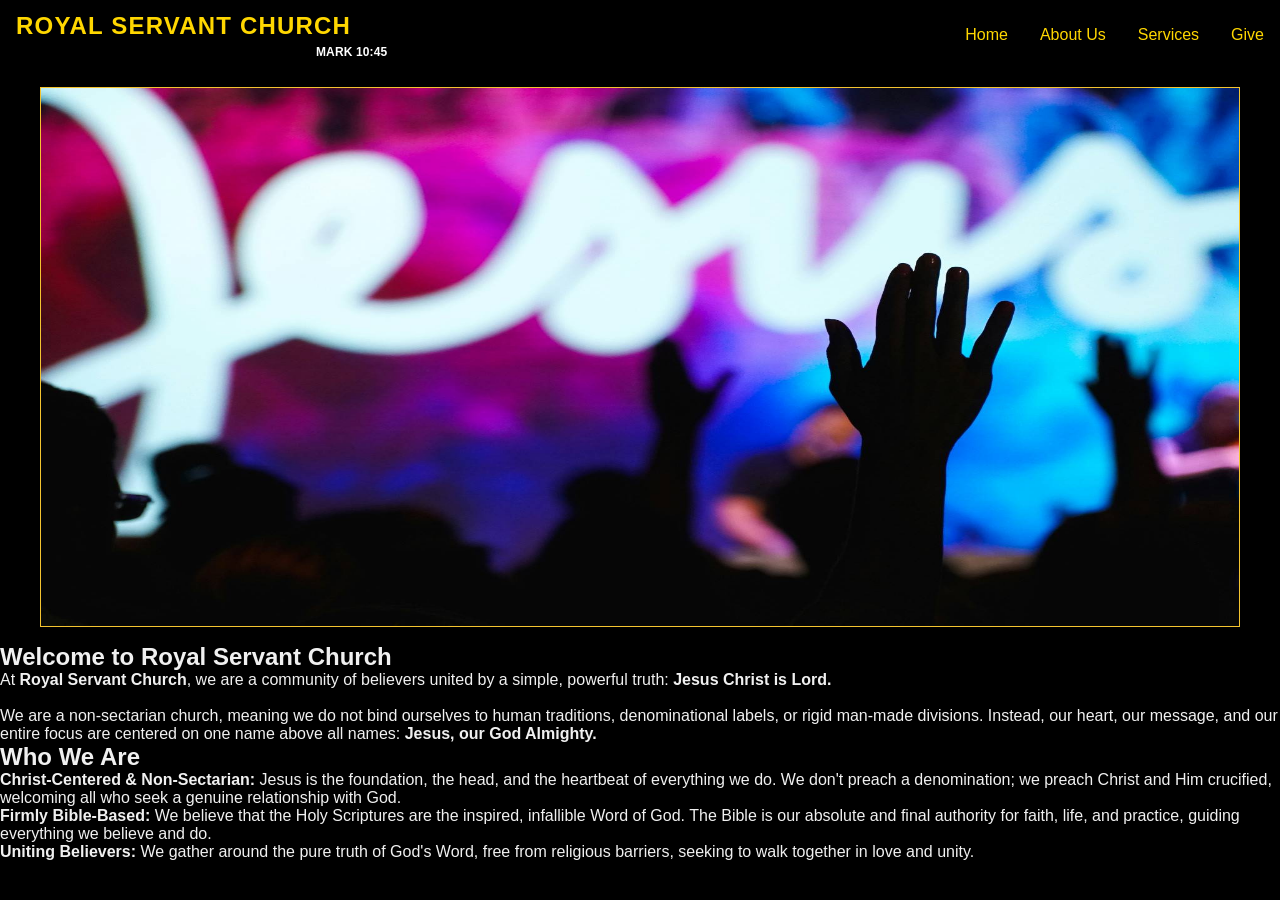
==== about.html @ b0e4ea61 "us" ====
<!DOCTYPE html>
<html lang="en">
<head>
  <meta charset="UTF-8">
  <meta name="viewport" content="width=device-width, initial-scale=1.0">
  <title>About Us | Royal Servant Church</title>
  <link rel="stylesheet" href="style.css">
</head>
<body>
  <!-- header (copy from index.html) -->
   <header class="site-header">
        <div class="brand">
            <a href="/" class="logo">ROYAL SERVANT CHURCH</a>
            <span class="tagline">MARK 10:45</span>
        </div>
        <nav class="main-nav">
            <ul>
                <li><a href="index.html">Home</a></li>
                <li><a href="about.html">About Us</a></li>
                <li><a href="services.html">Services</a></li>
                <li><a href="give.html">Give</a></li>
            </ul>
        </nav>
      </header>
      <main>
        <section class="hero">
           <div class="hero-about">
             <h1 class="hero-us">About Us</h1>
           </div>
        </section>
       <!-- your About content (main) -->
      <div class="about-block">
        <div class="about-section">
           <section class="about-content">
            <h1>Welcome to Royal Servant Church</h1>
            <p>At <strong>Royal Servant Church</strong>, we are a community of believers united by a simple, powerful truth: <strong>Jesus Christ is Lord.</strong></p>
            <br>
            <p>We are a non-sectarian church, meaning we do not bind ourselves to human traditions, denominational labels, or rigid man-made divisions. Instead, our heart, our message, and our entire focus are centered on one name above all names: <strong>Jesus, our God Almighty.</strong></p>
            </section> 
        </div>
        <div class="who-section">
          <section class="who-content">
            <h1>Who We Are</h1>
            <ul>
              <li><strong>Christ-Centered & Non-Sectarian:</strong> Jesus is the foundation, the head, and the heartbeat of everything we do. We don't preach a denomination; we preach Christ and Him crucified, welcoming all who seek a genuine relationship with God.</li>
              <li><strong>Firmly Bible-Based:</strong> We believe that the Holy Scriptures are the inspired, infallible Word of God. The Bible is our absolute and final authority for faith, life, and practice, guiding everything we believe and do.</li>
              <li><strong>Uniting Believers:</strong> We gather around the pure truth of God's Word, free from religious barriers, seeking to walk together in love and unity.</li>
            </ul>
          </section>
        </div>
        </main>
        </div>


  <!-- footer (copy from index.html) -->
</body>
</html>
---- style.css ----
*{
    margin: 0;
    padding: 0;
    box-sizing: border-box; 
}

body{
    font-family: sans-serif;
    background-color: #000000;
    color: #f0f0f0;
}
/* ===== Header Styles ===== */
.site-header {
    display: flex;
    justify-content: space-between;
    align-items: center;
    padding: 0.75rem 1em;
    position: sticky;
    top: 0;
    background-color: #000;
    z-index: 100;
}
.brand {
    display: inline-grid;
    align-items: baseline;
    gap: 0.3rem;
}
.logo {
    font-size: 1.5rem;
    font-weight: 800;
    text-decoration: none;
    color: gold;
    letter-spacing: 0.05em;

}
.tagline {
    font-size: 0.75rem;
    font-weight: 700;
    letter-spacing: 0.01em;
    color: white;
    margin: 0 0 0 300px;
}
.main-nav ul {
    list-style: none;
    display: flex;
    gap: 2rem;
    color: gold;
}
.main-nav a {
    text-decoration: none;
    color: inherit;
}
/* ===== hero Styles ===== */
.hero {
    position: relative;
    min-height: 60vh;          /* was 90vh — this was pushing everything down */
    display: flex;
    flex-direction: column;
    align-items: center;
    justify-content: center;
    text-align: center;
    background-color:#000;
    overflow: hidden;
    padding: 2rem;
    border: 1px solid #f4c430;    /* the container outline from your sketch */
    margin: 1rem;                 /* small gap so it doesn't touch the header */
    max-width: 1200px;      /* controls how wide the hero box is */
    margin: 1rem auto;      /* auto = centers it horizontally */
}
/* ===== Hero Swipe Slideshow (CSS-only, no extra HTML needed) ===== */
/* ===== Hero Swipe Slideshow (CSS-only, no extra HTML needed) ===== */

/* HOW IT WORKS:
   1. .hero::before creates a very wide invisible strip (7x the hero's width).
   2. All the photos are placed side by side inside that strip.
   3. The animation slides the strip to the left, so the next photo
      appears, one after another.
   4. .hero has overflow: hidden, so only ONE photo is visible at a time. */

.hero::before {
  content: "";              /* required for ::before to appear */
  position: absolute;       /* lets the strip sit behind your text */
  top: 0;
  left: 0;                  /* strip starts at the left edge of the hero */
  width: 700%;              /* 7 slots x 100% (6 photos + 1 repeat of photo 1) */
  height: 100%;             /* same height as the hero box */
  z-index: 0;               /* lowest layer: overlay, glow and text sit above it */

  /* The photos, in the order they will appear (left to right).
     The 7th is a copy of the 1st so the loop restarts without a visible jump. */
  background-image:
    url('images/crowd-hero1.jpg'),
    url('images/crowd-hero2.jpg'),
    url('images/crowd-hero3.jpg'),
    url('images/crowd-hero4.jpg'),
    url('images/crowd-hero5.jpg'),
    url('images/crowd-hero6.jpg'),
    url('images/crowd-hero1.jpg');   /* repeat of photo 1 for a seamless loop */

  /* Each photo takes 1/7 of the strip (100% / 7 = 14.2857%),
     which equals exactly one hero-width, and fills the full height. */
  background-size: 14.2857% 100%;

  background-repeat: no-repeat;     /* stop photos from tiling into each other */

  /* Where each photo sits along the strip.
     Spread evenly from the far left (0%) to the far right (100%). */
  background-position:
    0% 0,        /* photo 1 */
    16.667% 0,   /* photo 2 */
    33.333% 0,   /* photo 3 */
    50% 0,       /* photo 4 */
    66.667% 0,   /* photo 5 */
    83.333% 0,   /* photo 6 */
    100% 0;      /* photo 1 again (the repeat) */

  /* Runs the slide animation below.
     24s     = time for the whole cycle (about 4s per photo). Lower = faster.
     ease-in-out = each slide starts and ends smoothly.
     infinite = repeat forever. */
  animation: slideInLeft 24s ease-in-out infinite;
}

/* The animation: moves the strip left, one photo-width at a time.
   Two percentages on one line (e.g. 0%, 14%) means "stay still" between them.
   The gap to the next line is when the slide happens.
   Each step moves left by 14.2857% (one photo-width of the strip). */
@keyframes slideInLeft {
  0%, 14%        { transform: translateX(0); }          /* showing photo 1 */
  16.67%, 30.67% { transform: translateX(-14.2857%); }  /* showing photo 2 */
  33.33%, 47.33% { transform: translateX(-28.5714%); }  /* showing photo 3 */
  50%, 64%       { transform: translateX(-42.8571%); }  /* showing photo 4 */
  66.67%, 80.67% { transform: translateX(-57.1429%); }  /* showing photo 5 */
  83.33%, 97.33% { transform: translateX(-71.4286%); }  /* showing photo 6 */
  100%           { transform: translateX(-85.7143%); }  /* showing repeat of photo 1, then loops back to start */
}

.hero-overlay {
  position: absolute;
  inset: 0;
  background: rgba(0,0,0,0.65);
  z-index: 1;
}
.hero-glow {
    position: absolute;
    top: 50%;
    left: 50%;
    width: 50%;
    width: 500px;
    height: 500px;
    background: radial-gradient(circle, rgba(244,196,48,0.55) 0%, rgba(244,196,48,0.15) 40%, transparent 70%);
    transform: translate(-50%, -50%);
    z-index: 2;
    filter: blur(10px);
}
.hero-eyebrow {
    color: #f4c430;
    font-size: 0.85rem;
    letter-spacing: 0.15em;
    font-weight: 700;
    margin-bottom: 1rem;
    position: relative;
    z-index: 2;
} 
.hero-slogan {
  color: #fff;
  font-size: 3.5rem;
  font-weight: 800;
  line-height: 1.15;
  letter-spacing: 0.01em;
  margin-bottom: 1rem;
  position: relative;
  z-index: 2;
} 
.hero-sub {
  color: #ccc;
  font-size: 1.1rem;
  letter-spacing: 0.05em;
  position: relative;
  z-index: 2;
} 
.hero h2,
.hero p { 
  position: relative;
  z-index: 1;
}
.hero p {
  font-size: 1.1rem;
  color: #f4c430;
  margin-bottom: 2rem;
}
/* ===== Select Nav (Music/Photos/Resources/Events) ===== */
.select-nav ul {
  list-style: none;
  display: flex;
  justify-content: center;  /* spreads them edge to edge */
  gap: 8.2rem;
  padding: 3rem 1rem;
  margin: 0 1rem;                   /* lines up with .hero's margin: 1rem */
  flex-wrap: wrap;
}

.select-nav li {
  border: 1px solid #333;        /* subtle box, not a button look */
  border-radius: 8px;
  padding: 1.5rem;
  flex: 1;
  min-width: 200px;
  text-align: center;
  background: rgba(244,196,48,0.03);
}

.nav-btn {
  display: inline-block;
  border: 2px solid #f4c430;
  border-radius: 50px;           /* pill button shape */
  padding: 0.5rem 1.5rem;
  font-weight: 800;
  color: #f4c430;
  text-decoration: none;
  letter-spacing: 0.05em;
  margin-bottom: 0.75rem;
  transition: all 0.3s ease;
}

.nav-btn:hover {
  background: #f4c430;
  color: #000;
}

.select-nav strong {
  display: block;
  color: #fff;
  font-size: 0.85rem;
  margin-bottom: 0.5rem;
}

.select-nav p {
  font-size: 0.8rem;
  color: #ccc;
}

/* ===== light-section Styles ===== */
.light-section {
  background-color: #ffffff;
  color: #111;
  padding: 3rem 2rem;
}

.light-section h2 {
  color: #000;
  font-size: 2rem;
  font-weight: 800;
  margin-bottom: 1rem;
}

.light-section p {
  color: #333;
  margin-bottom: 1rem;
}

.light-section section {
  margin-bottom: 3rem;
}
.light-section a {
  color: #f4c430;
  font-weight: 700;
  text-decoration: none;
}

.light-section a:hover {
  text-decoration: underline;
}
.light-section ul {
  list-style: none;
  padding-left: 0;
}

.light-section ul li::before {
  content: "— ";
  color: #f4c430;
  font-weight: 700;
}
/* ===== Give Button Styles ===== */
.give-btn {
  display: inline-block;
  border: 2px solid #f4c430;
  border-radius: 50px;
  padding: 0.6rem 2rem;
  font-weight: 800;
  color: #f4c430;
  text-decoration: none;
  letter-spacing: 0.05em;
  margin-top: 0.5rem;
  transition: all 0.3s ease;
}

.give-btn:hover {
  background: #f4c430;
  color: #000;
}
/* ===== Content Block Styles ===== */
.content-block {
  max-width: 700px;
  margin: 0 auto;
  text-align: center;
  padding: 5rem 1rem;
}

.content-block section {
  margin-bottom: 3rem;
}

.content-block section:last-child {
  margin-bottom: 0;
}
/* ===== Footer Styles ===== */
.site-footer {
  background-color: #000;
  text-align: center;
  padding: 2rem 1rem;
  border-top: 1px solid #f4c430;
}

.footer-name {
  color: #f4c430;
  font-weight: 800;
  font-size: 1.1rem;
  letter-spacing: 0.05em;
  margin-bottom: 0.3rem;
}

.footer-tagline {
  color: #ccc;
  font-size: 0.8rem;
  margin-bottom: 1rem;
}

.footer-copy {
  color: #666;
  font-size: 0.75rem;
}
/* ===== Mobile View ===== */
@media (max-width: 768px) {

  /* Header */
  .site-header {
    flex-direction: column;
    gap: 0.75rem;
    text-align: center;
  }
  .tagline {
    margin: 0;
  }
  .main-nav ul {
    gap: 1rem;
    flex-wrap: wrap;
    justify-content: center;
  }

  /* Hero */
  .hero {
    min-height: 50vh;
    padding: 1.5rem 1rem;
    margin: 0.5rem;
    background-position: center 70%;   /* ADD THIS LINE HIGHER SHOWS MORE BOTTOM LOWER SHOWS MORE TOP */
  }
  .hero-glow {
    width: 280px;
    height: 280px;
  }
  .hero-slogan {
    font-size: 2rem;
  }
  .hero-sub,
  .hero p {
    font-size: 0.95rem;
  }

  /* Music / Photos / Resources / Events boxes */
  .select-nav ul {
    flex-direction: column;
    gap: 1rem;
    padding: 1.5rem 0.5rem;
    margin: 0 0.5rem;
  }
  .select-nav li {
    flex: none;
    width: 100%;
    min-width: 0;
  }

  /* Lower sections */
  .light-section {
    padding: 2rem 1rem;
  }
  .light-section h2 {
    font-size: 1.5rem;
  }
  .content-block {
    padding: 3rem 1rem;
  }
}
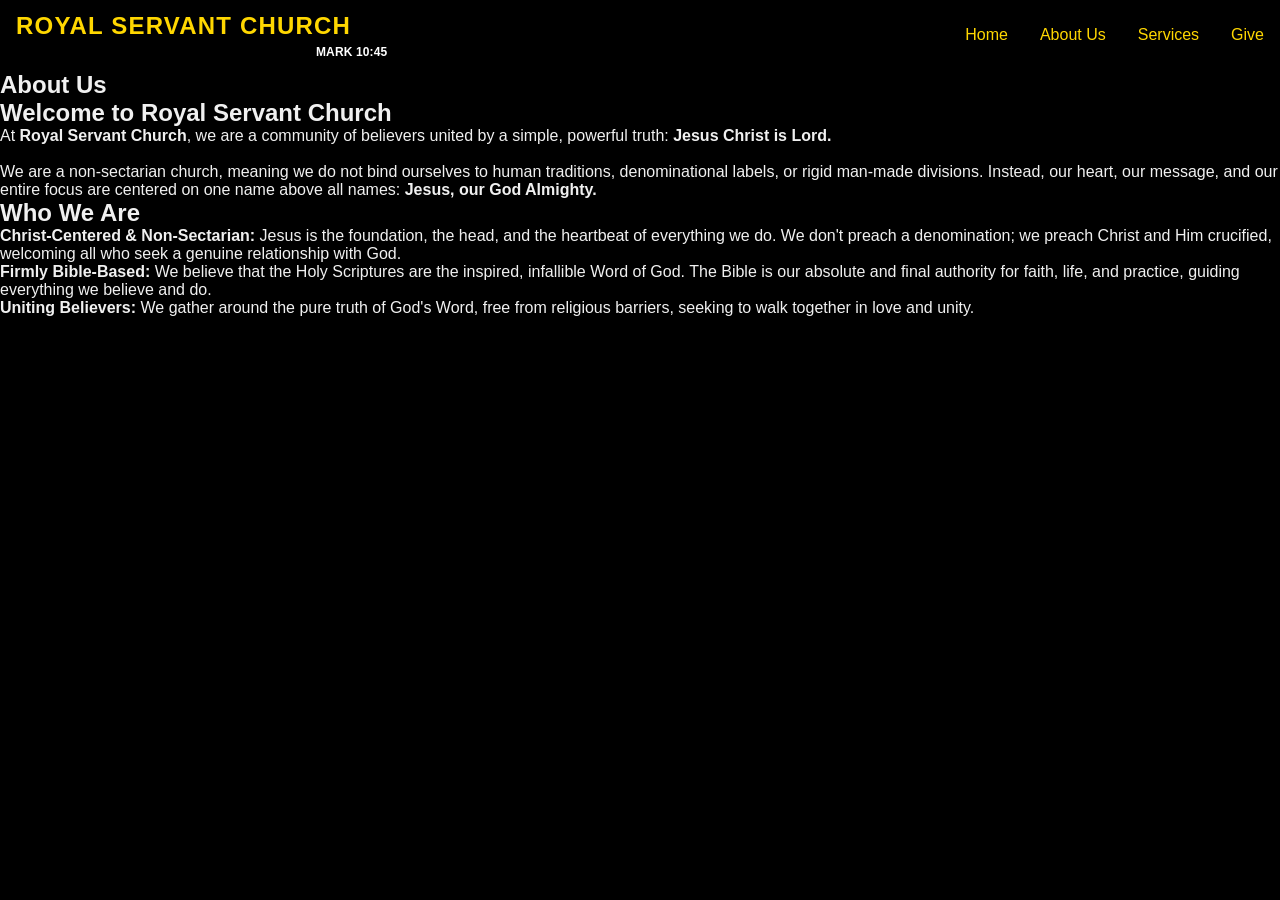
==== commit 878718fe: "about" ====
--- a/about.html
+++ b/about.html
@@ -23,7 +23,7 @@
         </nav>
       </header>
       <main>
-        <section class="hero">
+        <section class="about-hero">
            <div class="hero-about">
              <h1 class="hero-us">About Us</h1>
            </div>
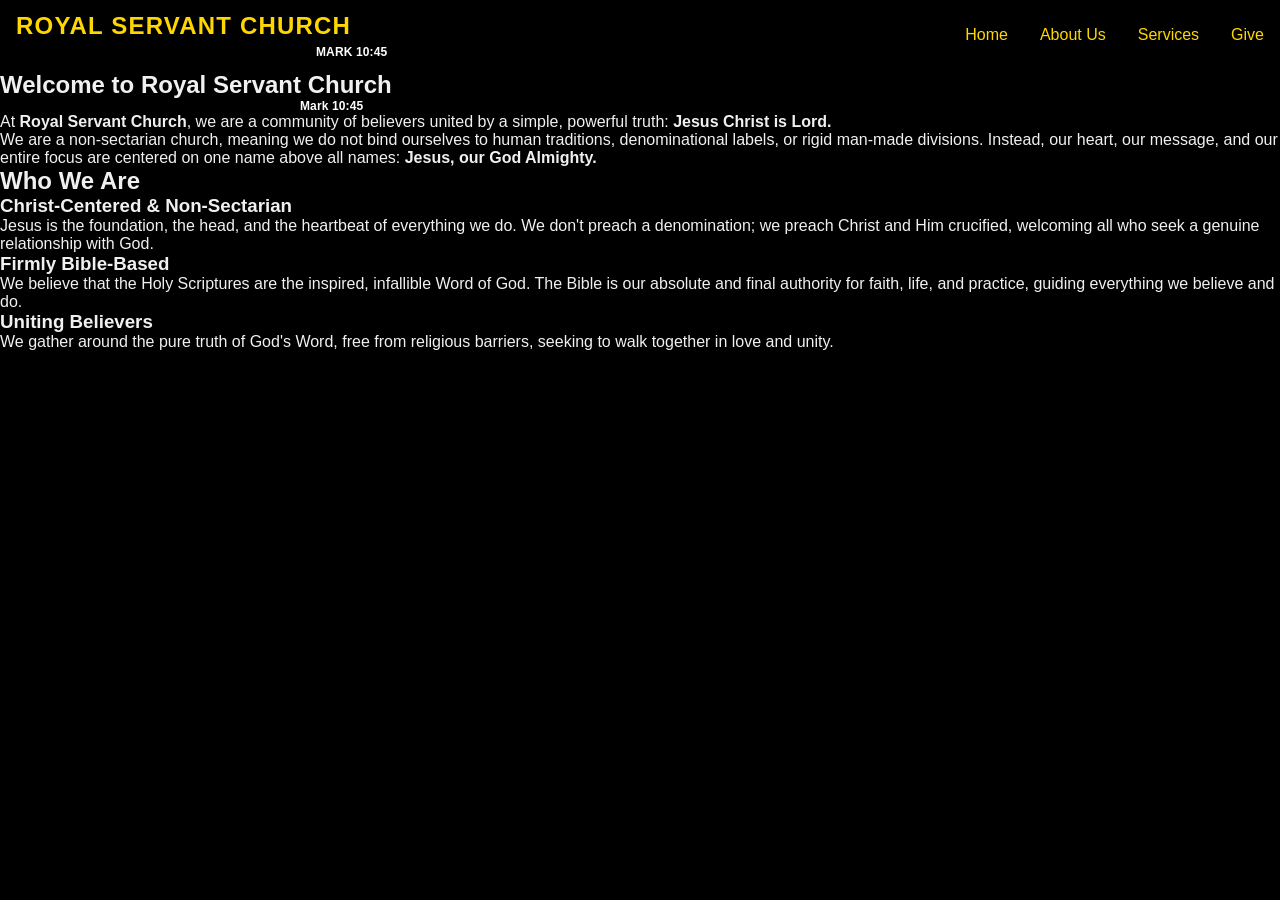
==== commit 65e7006a: "polish" ====
--- a/about.html
+++ b/about.html
@@ -22,36 +22,34 @@
             </ul>
         </nav>
       </header>
-      <main>
-        <section class="about-hero">
-           <div class="hero-about">
-             <h1 class="hero-us">About Us</h1>
-           </div>
-        </section>
-       <!-- your About content (main) -->
-      <div class="about-block">
-        <div class="about-section">
-           <section class="about-content">
-            <h1>Welcome to Royal Servant Church</h1>
-            <p>At <strong>Royal Servant Church</strong>, we are a community of believers united by a simple, powerful truth: <strong>Jesus Christ is Lord.</strong></p>
-            <br>
-            <p>We are a non-sectarian church, meaning we do not bind ourselves to human traditions, denominational labels, or rigid man-made divisions. Instead, our heart, our message, and our entire focus are centered on one name above all names: <strong>Jesus, our God Almighty.</strong></p>
-            </section> 
-        </div>
-        <div class="who-section">
-          <section class="who-content">
-            <h1>Who We Are</h1>
-            <ul>
-              <li><strong>Christ-Centered & Non-Sectarian:</strong> Jesus is the foundation, the head, and the heartbeat of everything we do. We don't preach a denomination; we preach Christ and Him crucified, welcoming all who seek a genuine relationship with God.</li>
-              <li><strong>Firmly Bible-Based:</strong> We believe that the Holy Scriptures are the inspired, infallible Word of God. The Bible is our absolute and final authority for faith, life, and practice, guiding everything we believe and do.</li>
-              <li><strong>Uniting Believers:</strong> We gather around the pure truth of God's Word, free from religious barriers, seeking to walk together in love and unity.</li>
-            </ul>
-          </section>
-        </div>
-        </main>
-        </div>
+<main>
+  <!-- Section 1: Hero & Welcome -->
+  <section id="welcome">
+    <h1>Welcome to Royal Servant Church</h1>
+    <p class="tagline">Mark 10:45</p>
+    <p>At <strong>Royal Servant Church</strong>, we are a community of believers united by a simple, powerful truth: <strong>Jesus Christ is Lord.</strong></p>
+    <p>We are a non-sectarian church, meaning we do not bind ourselves to human traditions, denominational labels, or rigid man-made divisions. Instead, our heart, our message, and our entire focus are centered on one name above all names: <strong>Jesus, our God Almighty.</strong></p>
+  </section>
 
+  
+  <section id="who-we-are">
+    <h2>Who We Are</h2>
+    
+    <div class="core-beliefs">
+      <article class="belief-card">
+        <h3>Christ-Centered &amp; Non-Sectarian</h3>
+        <p>Jesus is the foundation, the head, and the heartbeat of everything we do. We don't preach a denomination; we preach Christ and Him crucified, welcoming all who seek a genuine relationship with God.</p>
+      </article>
 
-  <!-- footer (copy from index.html) -->
-</body>
-</html>+      <article class="belief-card">
+        <h3>Firmly Bible-Based</h3>
+        <p>We believe that the Holy Scriptures are the inspired, infallible Word of God. The Bible is our absolute and final authority for faith, life, and practice, guiding everything we believe and do.</p>
+      </article>
+
+      <article class="belief-card">
+        <h3>Uniting Believers</h3>
+        <p>We gather around the pure truth of God's Word, free from religious barriers, seeking to walk together in love and unity.</p>
+      </article>
+    </div>
+  </section>
+</main>
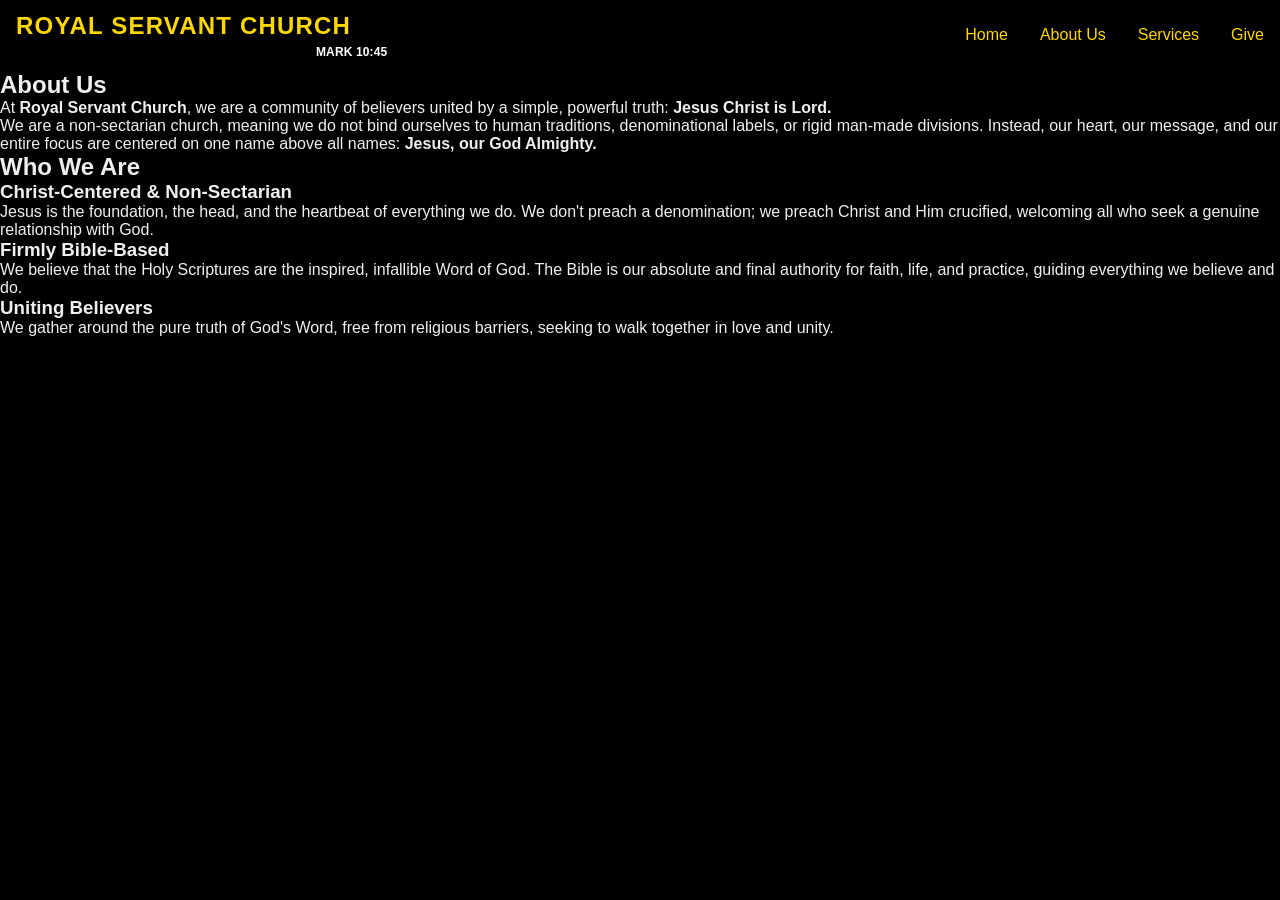
==== commit 7c7b5a88: "change about us" ====
--- a/about.html
+++ b/about.html
@@ -25,8 +25,7 @@
 <main>
   <!-- Section 1: Hero & Welcome -->
   <section id="welcome">
-    <h1>Welcome to Royal Servant Church</h1>
-    <p class="tagline">Mark 10:45</p>
+    <h1>About Us</h1>
     <p>At <strong>Royal Servant Church</strong>, we are a community of believers united by a simple, powerful truth: <strong>Jesus Christ is Lord.</strong></p>
     <p>We are a non-sectarian church, meaning we do not bind ourselves to human traditions, denominational labels, or rigid man-made divisions. Instead, our heart, our message, and our entire focus are centered on one name above all names: <strong>Jesus, our God Almighty.</strong></p>
   </section>
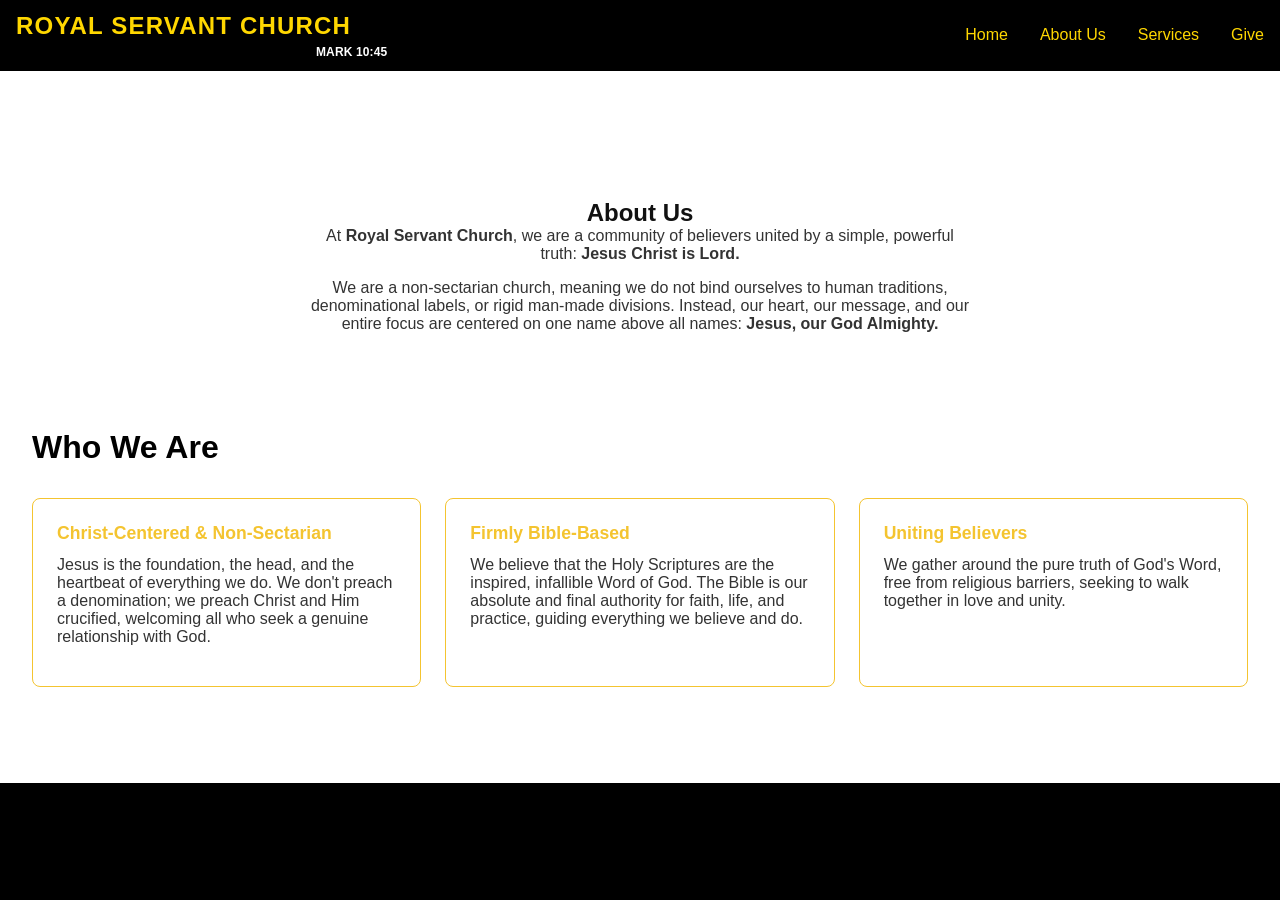
==== commit f131c1df: "light section" ====
--- a/about.html
+++ b/about.html
@@ -24,13 +24,15 @@
       </header>
 <main>
   <!-- Section 1: Hero & Welcome -->
-  <section id="welcome">
-    <h1>About Us</h1>
-    <p>At <strong>Royal Servant Church</strong>, we are a community of believers united by a simple, powerful truth: <strong>Jesus Christ is Lord.</strong></p>
-    <p>We are a non-sectarian church, meaning we do not bind ourselves to human traditions, denominational labels, or rigid man-made divisions. Instead, our heart, our message, and our entire focus are centered on one name above all names: <strong>Jesus, our God Almighty.</strong></p>
-  </section>
+   <div class="light-section">
+      <div class="content-block">
+        <section id="welcome">
+         <h1>About Us</h1>
+          <p>At <strong>Royal Servant Church</strong>, we are a community of believers united by a simple, powerful truth: <strong>Jesus Christ is Lord.</strong></p>
+          <p>We are a non-sectarian church, meaning we do not bind ourselves to human traditions, denominational labels, or rigid man-made divisions. Instead, our heart, our message, and our entire focus are centered on one name above all names: <strong>Jesus, our God Almighty.</strong></p>
+        </section>
+      </div> 
 
-  
   <section id="who-we-are">
     <h2>Who We Are</h2>
     
@@ -52,3 +54,5 @@
     </div>
   </section>
 </main>
+</body>
+</html>
--- a/style.css
+++ b/style.css
@@ -400,4 +400,26 @@
   .content-block {
     padding: 3rem 1rem;
   }
+}
+/* ===== Belief Cards (About Us page) ===== */
+.core-beliefs {
+  display: flex;
+  gap: 1.5rem;
+  margin-top: 2rem;
+  flex-wrap: wrap;
+}
+
+.belief-card {
+  flex: 1;
+  min-width: 250px;
+  border: 1px solid #f4c430;
+  border-radius: 8px;
+  padding: 1.5rem;
+  text-align: left;
+}
+
+.belief-card h3 {
+  color: #f4c430;
+  margin-bottom: 0.75rem;
+  font-size: 1.1rem;
 }
